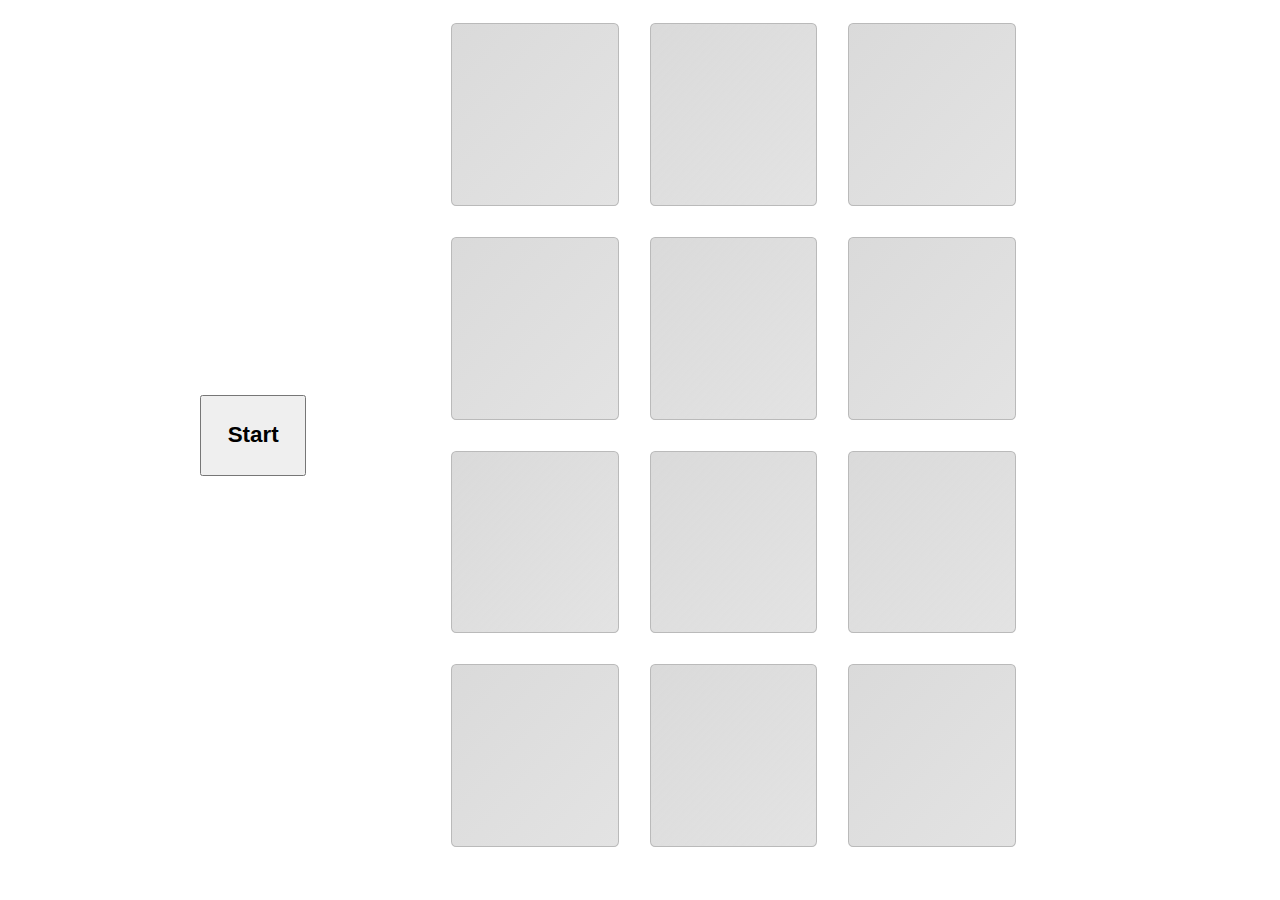
==== Game/index.html @ 9907923c "First step" ====
<!DOCTYPE html>
<html lang="en">

<head>
    <meta charset="UTF-8">
    <meta name="viewport" content="width=device-width, initial-scale=1.0">
    <link rel="stylesheet" href="style.css">
    <meta http-equiv="X-UA-Compatible" content="ie=edge">
    <title>Document</title>
</head>

<body>
    <div class="main-container">

        <div class="button-container">
            <button class="button">Start</button>
        </div>



        <div class="flex-container-second">
            <div class="flex-item-second"><span class="span-nane">1</span></div>
            <div class="flex-item-second"><span class="span-nane">2</span></div>
            <div class="flex-item-second"><span class="span-nane">3</span></div>
            <div class="flex-item-second"><span class="span-nane">4</span></div>
            <div class="flex-item-second"><span class="span-nane">5</span></div>
            <div class="flex-item-second"><span class="span-nane">6</span></div>
            <div class="flex-item-second"><span class="span-nane">6</span></div>
            <div class="flex-item-second"><span class="span-nane">5</span></div>
            <div class="flex-item-second"><span class="span-nane">4</span></div>
            <div class="flex-item-second"><span class="span-nane">3</span></div>
            <div class="flex-item-second"><span class="span-nane">2</span></div>
            <div class="flex-item-second"><span class="span-nane">1</span></div>
        </div> 

       
    </div>
    <script src="index.js"></script>
</body>

</html>
---- Game/style.css ----
.main-container {
    width: 90%;
    margin: 0 5%;
    display: flex;
}

.button-container {
    width: 32%;
    display: flex;
    justify-content: center;
    align-items: center;
}

.button {
    padding: 7%;
    font-size: 1.4em;
    font-weight: bold;
    
}

.flex-container-second {
    width: 68%;
    display: flex;
    flex-wrap: wrap ;
}


.flex-item-second { 
    background: linear-gradient(to top left, #e3e3e3, #d3d3d3d6);
    border-radius: 3%;
    border: 1px solid #bababa;
    color: #ffffff;
    padding: 10%;
    margin: 2%;
}

span {
    color: #ffffff;
    font-size: 1.4em;
    height: 1.4em;
    font-weight: bold;
}

.span-nane {
    visibility: hidden;
}

.flex-item-third {
    background: linear-gradient(to top left, #f34949, #fc2574d6);
    border-radius: 3%;
    border: 1px solid #bababa;
    color: #ffffff;
    padding: 10%;
    margin: 2%;
}
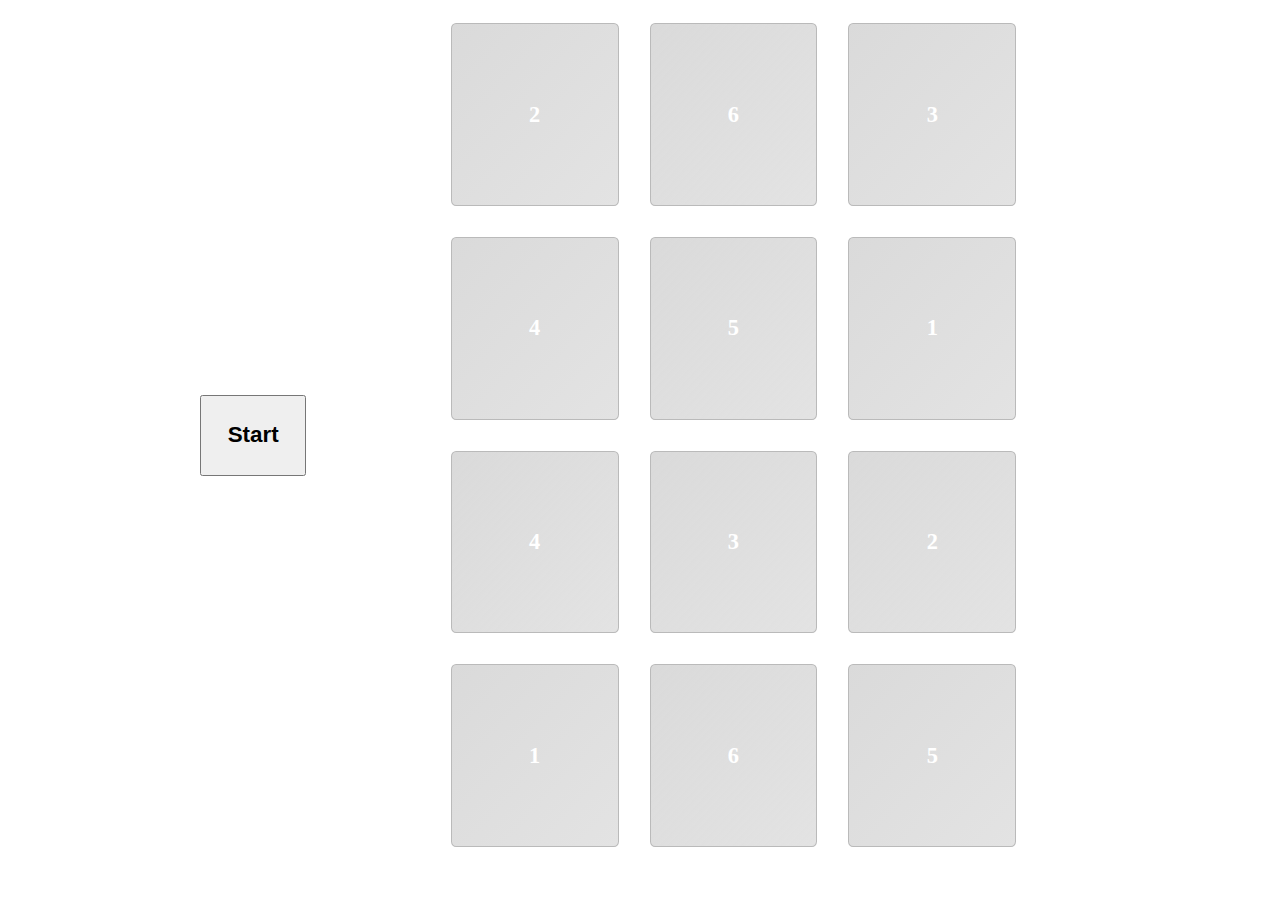
==== commit fcba3627: "New version" ====
--- a/Game/index.html
+++ b/Game/index.html
@@ -13,25 +13,25 @@
     <div class="main-container">
 
         <div class="button-container">
-            <button class="button">Start</button>
+            <button class="button" onclick="changeNum().clearValue()">Start</button>
         </div>
 
 
 
         <div class="flex-container-second">
-            <div class="flex-item-second"><span class="span-nane">1</span></div>
-            <div class="flex-item-second"><span class="span-nane">2</span></div>
-            <div class="flex-item-second"><span class="span-nane">3</span></div>
-            <div class="flex-item-second"><span class="span-nane">4</span></div>
-            <div class="flex-item-second"><span class="span-nane">5</span></div>
-            <div class="flex-item-second"><span class="span-nane">6</span></div>
-            <div class="flex-item-second"><span class="span-nane">6</span></div>
-            <div class="flex-item-second"><span class="span-nane">5</span></div>
-            <div class="flex-item-second"><span class="span-nane">4</span></div>
-            <div class="flex-item-second"><span class="span-nane">3</span></div>
-            <div class="flex-item-second"><span class="span-nane">2</span></div>
-            <div class="flex-item-second"><span class="span-nane">1</span></div>
-        </div> 
+            <div class="flex-item-second"><span class="span-nane"></span></div>
+            <div class="flex-item-second"><span class="span-nane"></span></div>
+            <div class="flex-item-second"><span class="span-nane"></span></div>
+            <div class="flex-item-second"><span class="span-nane"></span></div>
+            <div class="flex-item-second"><span class="span-nane"></span></div>
+            <div class="flex-item-second"><span class="span-nane"></span></div>
+            <div class="flex-item-second"><span class="span-nane"></span></div>
+            <div class="flex-item-second"><span class="span-nane"></span></div>
+            <div class="flex-item-second"><span class="span-nane"></span></div>
+            <div class="flex-item-second"><span class="span-nane"></span></div>
+            <div class="flex-item-second"><span class="span-nane"></span></div>
+            <div class="flex-item-second"><span class="span-nane"></span></div>
+        </div>
 
        
     </div>
--- a/Game/style.css
+++ b/Game/style.css
@@ -42,7 +42,11 @@
 }
 
 .span-nane {
-    visibility: hidden;
+    visibility: visible;
+}
+
+.span-visible {
+    visibility: visible;
 }
 
 .flex-item-third {
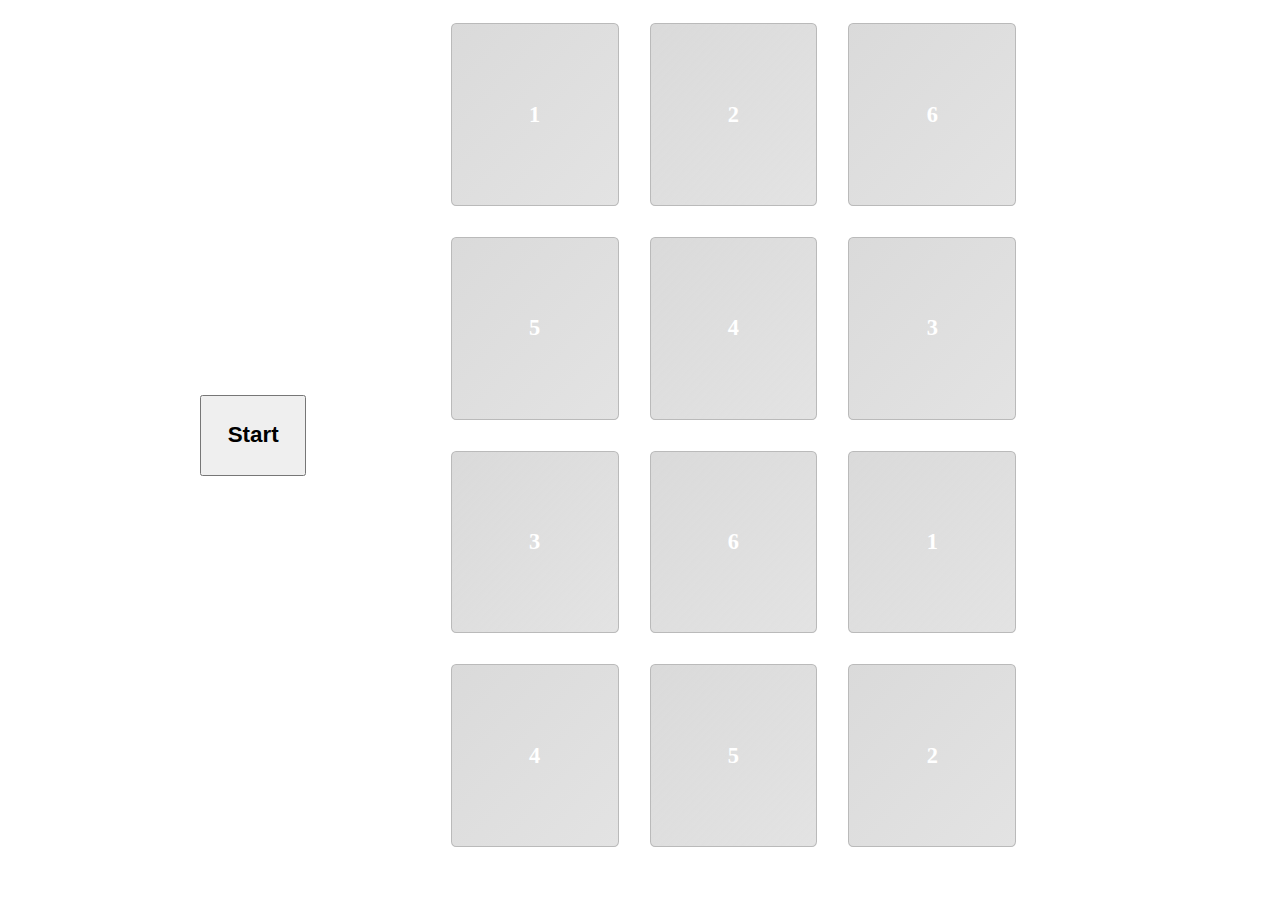
==== commit 4335b52c: "Next step" ====
--- a/Game/index.html
+++ b/Game/index.html
@@ -13,7 +13,7 @@
     <div class="main-container">
 
         <div class="button-container">
-            <button class="button" onclick="changeNum().clearValue()">Start</button>
+            <button class="button" onclick="changeNum()">Start</button>
         </div>
 
 
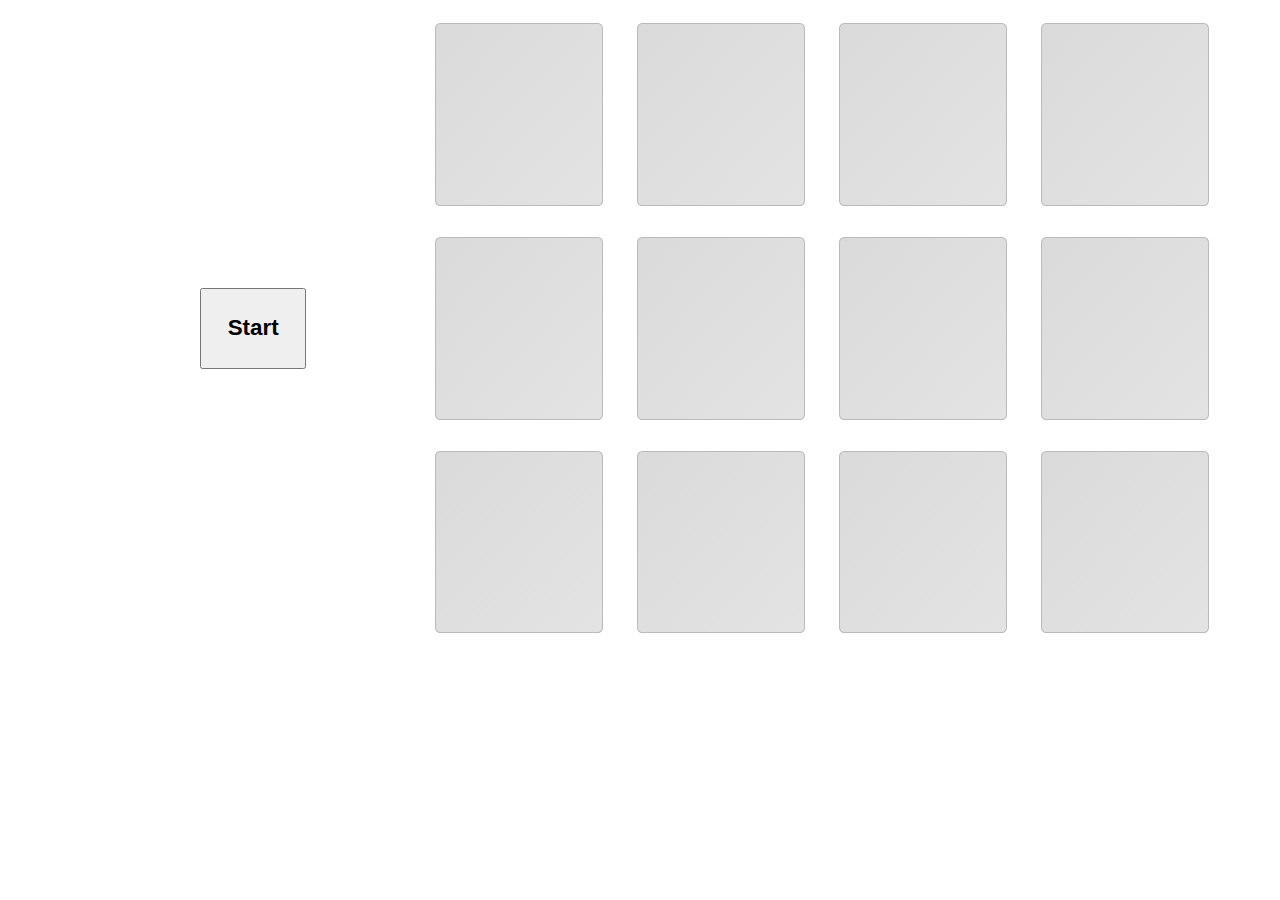
==== commit 05433f07: "Changes" ====
--- a/Game/index.html
+++ b/Game/index.html
@@ -11,12 +11,9 @@
 
 <body>
     <div class="main-container">
-
         <div class="button-container">
-            <button class="button" onclick="changeNum()">Start</button>
+            <button class="button">Start</button>
         </div>
-
-
 
         <div class="flex-container-second">
             <div class="flex-item-second"><span class="span-nane"></span></div>
@@ -32,10 +29,7 @@
             <div class="flex-item-second"><span class="span-nane"></span></div>
             <div class="flex-item-second"><span class="span-nane"></span></div>
         </div>
-
-       
     </div>
     <script src="index.js"></script>
 </body>
-
 </html>--- a/Game/style.css
+++ b/Game/style.css
@@ -21,7 +21,8 @@
 .flex-container-second {
     width: 68%;
     display: flex;
-    flex-wrap: wrap ;
+    flex-wrap: wrap;
+    justify-content: space-between;
 }
 
 
@@ -31,7 +32,7 @@
     border: 1px solid #bababa;
     color: #ffffff;
     padding: 10%;
-    margin: 2%;
+    margin: 2% 0%;
 }
 
 span {
@@ -42,7 +43,7 @@
 }
 
 .span-nane {
-    visibility: visible;
+    visibility: hidden;
 }
 
 .span-visible {
@@ -55,5 +56,5 @@
     border: 1px solid #bababa;
     color: #ffffff;
     padding: 10%;
-    margin: 2%;
+    margin: 2% 0%;
 }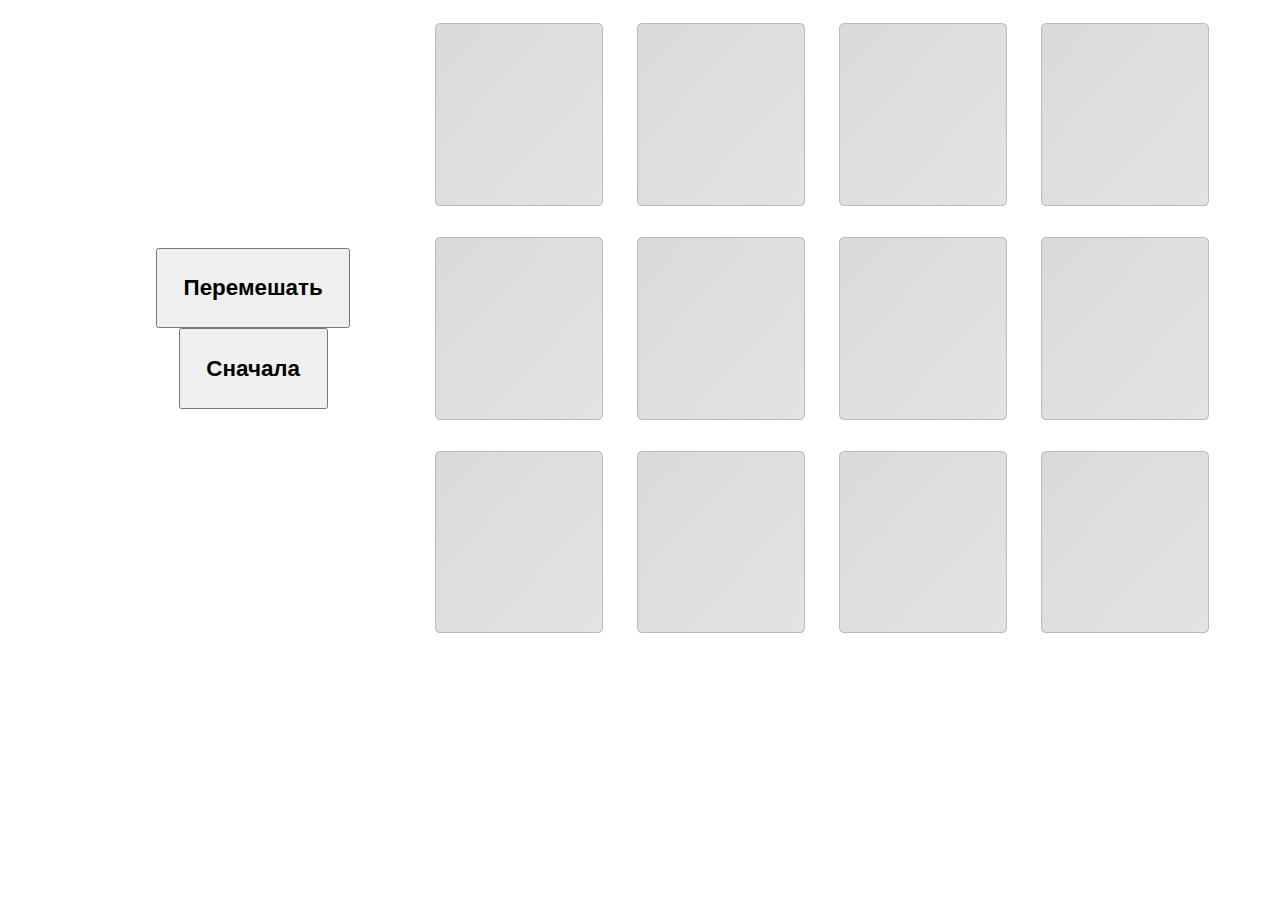
==== commit 0c424459: "Change" ====
--- a/Game/index.html
+++ b/Game/index.html
@@ -12,7 +12,8 @@
 <body>
     <div class="main-container">
         <div class="button-container">
-            <button class="button">Start</button>
+            <button class="button">Перемешать</button>
+            <button class="button">Сначала</button>
         </div>
 
         <div class="flex-container-second">
--- a/Game/style.css
+++ b/Game/style.css
@@ -7,6 +7,7 @@
 .button-container {
     width: 32%;
     display: flex;
+    flex-direction: column;
     justify-content: center;
     align-items: center;
 }
@@ -14,8 +15,7 @@
 .button {
     padding: 7%;
     font-size: 1.4em;
-    font-weight: bold;
-    
+    font-weight: bold;    
 }
 
 .flex-container-second {
@@ -37,9 +37,10 @@
 
 span {
     color: #ffffff;
-    font-size: 1.4em;
-    height: 1.4em;
+    font-size: 1.4rem;
+    height: 1.4rem;
     font-weight: bold;
+    width: 1.4rem
 }
 
 .span-nane {
